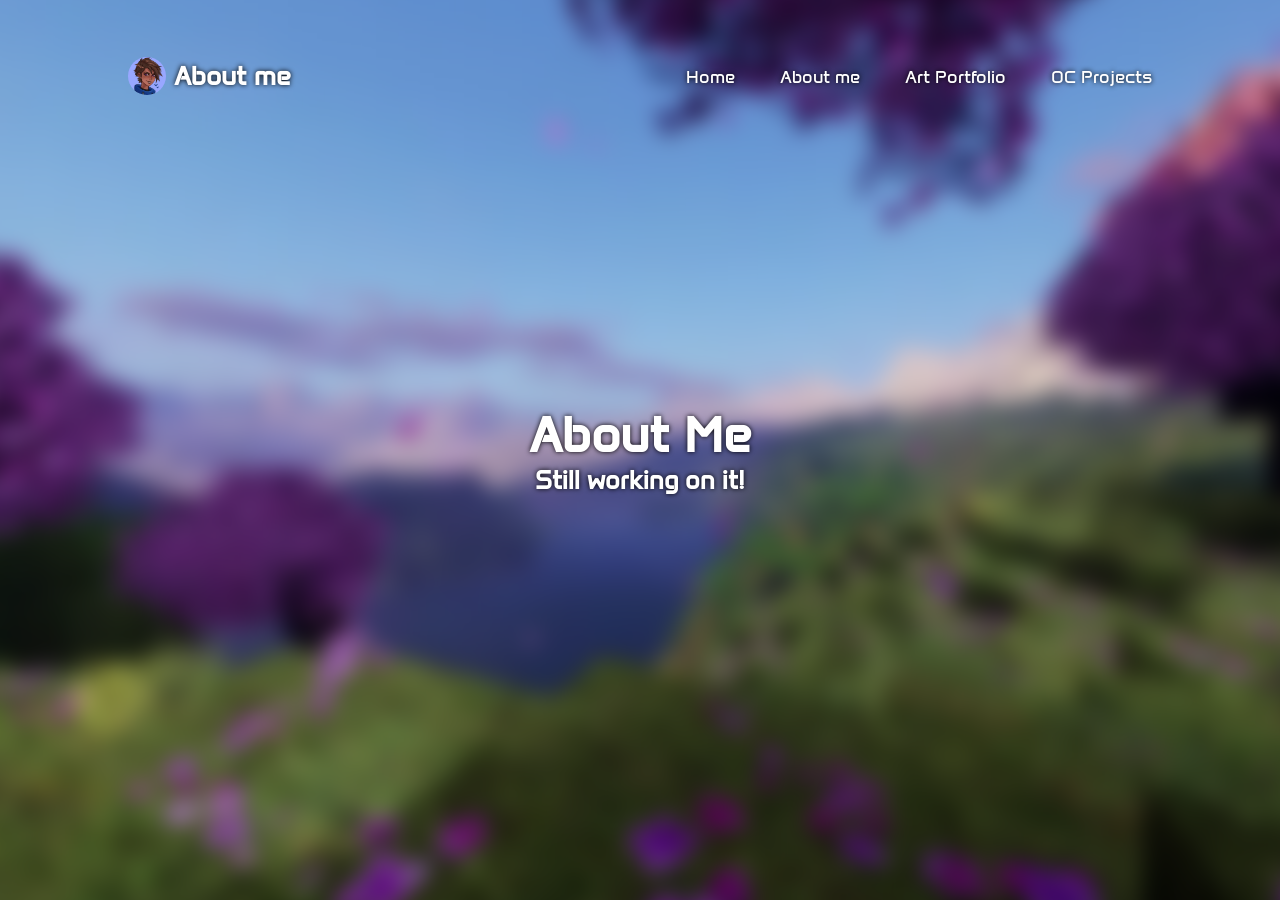
==== about.html @ 32a4ebb0 "new navbar changes and new pages added" ====
<!DOCTYPE html>
<html lang="en">

<head>
  <meta charset="UTF-8">
  <meta name="viewport" content="width=device-width, initial-scale=1.0">
  <meta http-equiv="X-UA-Compatible" content="ie=edge">
  <title>About me - ItzBrenden.com</title>
  <link rel="stylesheet" href="css/index.css">
  <link rel="stylesheet" href="css/navbar.css">
  <link href='https://cdn.boxicons.com/3.0.7/fonts/basic/boxicons.min.css' rel='stylesheet'>
  <link rel="icon" href="./assets/LauraReborn7_PFP.webp" type="image/x-icon">
</head>

<body>
  <div id="background"></div>
  <video id="background-video" autoplay muted loop playsinline>
    <source src="assets/backgrounds/background-mc.webm" type="video/webm">
  </video>

  <header class="header">
    <a href="index.html" class="logo">
      <img src="assets/LauraReborn7_PFP.webp" alt="Laura Reborn" class="logo-icon">
      <p class="logo-text">About me</p>
    </a>

    <input type="checkbox" id="check">
    <label for="check" class="icons">
      <i class='bx  bx-menu' id="menu-icon"></i>
      <i class='bx  bx-x' id="close-icon"></i>
    </label>

    <nav class="navbar">
      <a href="index.html" style="--i:1;">Home</a>
      <a href="" style="--i:2;">About me</a>
      <a href="portfolio.html" style="--i:3;">Art Portfolio</a>
      <a href="projects.html" style="--i:4;">OC Projects</a>
    </nav>
  </header>

  <main>
    <div class="">
      <h1 class="center-object">About Me</h1>
      <h2 class="center-object">Still working on it!</h2>
    </div>
  </main>
  <script>
    const video = document.getElementById("background-video");

    video.addEventListener("canplay", () => {
      video.classList.add("loaded");
    });
  </script>
</body>

</html>
---- css/index.css ----
@font-face {
    font-family: 'Anta';
    src: url(../assets/fonts/Anta-Regular.ttf);
}

:root {
    --blur-amount: 50px;
    --border-radius: 15px;
}

* {
    margin: 0;
    padding: 0;
    box-sizing: border-box;
    font-family: 'Anta';
    -webkit-tap-highlight-color: rgba(255, 255, 255, 0);
}

body {
    margin: 0;
    display: flex;
    justify-content: center;
    align-items: center;
    min-height: 100vh;
    background-color: #191925;
}

/*The following is hidden because it's a good reference point to have for future webpages with similar styling*/

#background {
    background-image: url(../assets/backgrounds/background.webp);
    /* background-color: #919191; */
    height: 95vh;
    width: 100%;
    background-size: cover;
    background-position: center center;
    position: fixed;
    filter: blur(10px);
    transform: scale(1.15);
    top: 0;
    z-index: -1;
}

#background-video {
    position: fixed;
    inset: 0;
    width: 100%;
    height: 100vh;
    object-fit: cover;
    z-index: -1;
    filter: blur(10px);
    transform: scale(1.1);

    opacity: 0;
    transition: opacity 0.5s ease-out;
}

#background-video.loaded {
    opacity: 1;
}

@media (prefers-reduced-motion: reduce) {
    #background-video {
        filter: none;
        transform: none;
        transition: none;
        opacity: 1;
    }
}

.center-object {
    text-align: center;
}

h1 {
    font-size: 50px;
    color: white;
    text-shadow: 0px 0px 5px black;
}

h2{
    font-size: 25px;
    color: white;
    text-shadow: 0px 0px 5px black; 
}

.img-logo {
    width: 10%;
    height: 10%;
    padding-top: 10px;
}

.center-object d {
    color: white;
    text-shadow: 0px 0px 5px black;
}

.container {
    width: fit-content;
    padding: 8px 12px;
    height: 400px; /* 1. Replaced 'auto' with a fixed height */
    margin: 200px auto;
    justify-content: center;
    align-items: center;
    border-radius: 10px;
}

.container-home {
    width: 100%;
    /* aspect-ratio: 4 / 5;  <-- 2. REMOVE THIS so height stops changing based on width */
    padding: 0;
    height: 61vh; /* 3. Replaced 'auto' with a fixed height */
    margin: 0;
    display: flex;
    flex: 1 1 clamp(18rem, 30vw, 26rem);
    justify-content: center;
    align-items: center;
    text-decoration: none;
    color: inherit;
    overflow: hidden;
    border-radius: var(--border-radius);
    opacity: 0;
    transform: translateY(2rem);
    animation: container-home-fade-up 0.8s ease-out forwards;
    will-change: transform, opacity;
}

/* ensure positioned for caption overlay */
.container-home {
    position: relative;
}


.container-home {
    box-shadow: 0 20px 15px rgba(0,0,0,0.45), 0 6px 15px rgba(0,0,0,0.28);
    transform: scale(1.0);
    outline: 4px solid transparent;
    outline-offset: 2px;
    transition: outline-color 0.25s ease, outline-offset 0.25s ease, box-shadow 0.25s ease, transform 0.25s ease;
    
}

.container-image:hover {
    transform: scale(1.05);
}

.container-home:hover{
    outline-color: rgb(255, 255, 255);
    outline-offset: 2px;
    box-shadow: 0 20px 15px rgba(0,0,0,0.45), 0 6px 15px rgba(0,0,0,0.28), 0 0 18px rgba(255, 255, 255, 0.35), 0 0 42px rgba(255, 255, 255, 0.18);
}

.container-home:nth-child(1) {
    animation-delay: 0s;
}

.container-home:nth-child(2) {
    animation-delay: 0.12s;
}

.container-home:nth-child(3) {
    animation-delay: 0.24s;
}

.container-row,
.containers-horizontal {
    display: flex;
    gap: 2rem;
    justify-content: center;
    align-items: stretch;
    flex-wrap: nowrap;
    width: 100%;
    height: auto; /* 4. Optional: You can change this from 1000px back to auto, as the children now dictate the height */
    margin: 0 auto;
    padding: 10%;
}

.glass {
    background: linear-gradient(180deg, rgba(255, 255, 255, 0.1), rgba(255, 255, 255, 0));
    backdrop-filter: blur(var(--blur-amount));
    -webkit-backdrop-filter: blur(var(--blur-amount));
    /* border-radius: var(--border-radius); */
    border: 1px solid rgba(255, 255, 255, 0.18);
}

.container-image {
    display: block;
    width: 100%;
    height: 100%;
    max-width: none;
    max-height: none;
    margin: 0;
    object-fit: cover;
    transition: transform 0.3s ease;
}

/* bottom gradient/blur caption overlay */
.container-caption {
    position: absolute;
    left: 0;
    right: 0;
    bottom: 0;
    padding: 1rem 5rem;
    color: #fff;
    z-index: 3;
    display: flex;
    align-items: center;
    mask: linear-gradient(0,black, black, transparent);
    backdrop-filter: blur(50px);
}

.container-caption {
    justify-content: center;
}
.container-caption span {
    position: relative;
    z-index: 4;
    font-size: 1.5rem;
    font-weight: 700;
    text-shadow: 0 2px 6px rgba(0,0,0,0.6);
}

.action__btns {
    display: flex;
    gap: 1rem;
    justify-content: center;
    margin-top: 20px;
}

.action__btns button {
    font-size: 1rem;
    font-weight: 600;
    letter-spacing: 2px;
    padding: 1rem 2rem;
    border-radius: var(--border-radius);
    box-sizing: border-box;
    color: white;
    transition: .3s;
    cursor: pointer;
}

.action__btns button:hover {
    scale: 1.15;
    background-color: #ffffff69;
}

.action__btns button:active {
    scale: 0.95;
}

.image-grid {
    display: flex;
    gap: 2rem;
    justify-content: center;
    align-items: center;
    flex-wrap: wrap;
    margin: 2rem auto;
}

.image-container {
    flex: 0 1 calc(33.333% - 1.33rem);
    min-width: 200px;
    max-width: 350px;
}

.image-container img {
    width: 100%;
    height: auto;
    border-radius: var(--border-radius);
    object-fit: cover;
    transition: transform 0.3s ease, box-shadow 0.3s ease;
}

.image-container img:hover {
    transform: scale(1.05);
    box-shadow: 0 8px 32px 0 rgba(0, 0, 0, 0.5);
}

@keyframes container-home-fade-up {
    from {
        opacity: 0;
        transform: translateY(2rem);
    }

    to {
        opacity: 1;
        transform: translateY(0);
    }
}

@media (prefers-reduced-motion: reduce) {
    .container-home {
        opacity: 1;
        transform: none;
        animation: none;
        transition: none;
    }
}

@media only screen and (max-width: 910px) {
    .container-row,
    .containers-horizontal {
        flex-wrap: wrap;
        margin: 50px auto 0;
    }

    .container-home {
        flex: 1 1 100%;
        width: 100%;
        height: 300px;
    }
}

@media only screen and (max-width: 650px){
    body {
        align-items: flex-start;
    }

    h1 {
    font-size: 35px;
}

h2{
    font-size: 20px;
}

    .container-row,
    .containers-horizontal {
        gap: 1rem;
        margin: 150px auto 0;
        padding: 0 0.75rem;
        flex-wrap: wrap;
        padding-bottom: 25px;
    }

    .container-home {
        flex: 1 1 100%;
        width: 100%;
        height: 200px;
    }

    .image-grid {
        gap: 1rem;
        margin: 1rem auto;
    }

    .image-container {
        flex: 0 1 calc(50% - 0.5rem);
        min-width: 150px;
    }
}
---- css/navbar.css ----
.header {
    position: fixed;
    top: 2rem;
    left: 50%;
    transform: translateX(-50%);
    width: 85%;
    padding: 1rem 2rem;
    display: flex;
    justify-content: space-between;
    align-items: center;
    z-index: 100;
}

.header::before {
    content: '';
    position: absolute;
    top: 0;
    left: 0;
    width: 100%;
    height: 100%;

    box-sizing: border-box;
    /* box-shadow: 0 8px 32px 0 rgba(0, 0, 0, 0.37); */
    z-index: -1;
}

.logo {
    display: flex;
    align-items: center;
    gap: 0.5rem;
    /* space if you use text + image */
    height: 3.5rem;
    /* controls logo size */
    color: #fff;
    text-decoration: none;
    font-weight: 700;
    font-size: 2rem;
}

.logo img {
    height: 100%;
    width: auto;
    display: block;
    object-fit: contain;
}

/* small circular avatar left of the logo text */
.logo .logo-icon {
    width: 2.4rem;
    height: 2.4rem;
    border-radius: 50%;
    object-fit: cover;
    display: block;
}

.logo-text {
    display: block;
    font-size: 1.65rem;
    text-shadow: 0px 0px 5px black;
}


.navbar a {
    font-size: 1.15rem;
    color: #fff;
    text-decoration: none;
    text-shadow: 0px 0px 5px black;
    font-weight: 500;
    margin-left: 2.5rem;
}

#check {
    display: none;
}

.icons {
    position: absolute;
    right: 0;
    padding: 5%;
    font-size: 2.8rem;
    color: #fff;
    cursor: pointer;
    display: none;
}

@media only screen and (max-width: 1167px) {
    .logo-text {
        display: none;
    }
}

@media only screen and (max-width: 910px) {
    .header {
        width: 95%;
        top: 2rem;
        padding: 2rem 2rem;
    }

    .header::before {
        background: linear-gradient(180deg, rgba(255, 255, 255, 0.1), rgba(255, 255, 255, 0));
        backdrop-filter: blur(var(--blur-amount));
        -webkit-backdrop-filter: blur(var(--blur-amount));
        border-radius: calc(var(--border-radius) + 70px);
        border: 1px solid rgba(255, 255, 255, 0.18);
    }

    /* mirror the menu icon: place logo at the left edge in mobile layout */
    .header .logo {
        position: absolute;
        left: 5%;
        z-index: 101;
    }

    .icons {
        display: inline-flex;
    }

    #check:checked~.icons #menu-icon {
        display: none;
    }

    #check:checked~.icons #close-icon {
        display: block;
    }

    .icons #close-icon {
        display: none;
    }

    .navbar {
        position: absolute;
        top: 4.5rem;
        left: 0;
        width: 100%;
        height: 0;
        opacity: 0;
        background: linear-gradient(180deg, rgb(255, 255, 255, 0.1), rgba(255, 255, 255, 0));
        backdrop-filter: blur(var(--blur-amount));
        -webkit-backdrop-filter: blur(var(--blur-amount));
        border-radius: calc(var(--border-radius));
        /* border-top-left-radius: 0;
        border-top-right-radius: 0; */
        border-bottom: 1px solid rgba(255, 255, 255, 0.18);
        border-left: 1px solid rgba(255, 255, 255, 0.18);
        border-right: 1px solid rgba(255, 255, 255, 0.18);
        overflow: hidden;
        transition: .3s ease;
        z-index: 99;
    }

    #check:checked~.navbar {
        height: 18rem;
        opacity: 1;
    }

    .navbar a {
        display: block;
        font-size: 2rem;
        margin: 1.5rem 0;
        text-align: center;
        opacity: 0;
        transform: translateY(-50px);
        transition: .3s ease;
    }

    #check:checked~.navbar a {
        transform: translateY(0);
        opacity: 1;
        transition-delay: calc(0.15s * var(--i));
    }


}
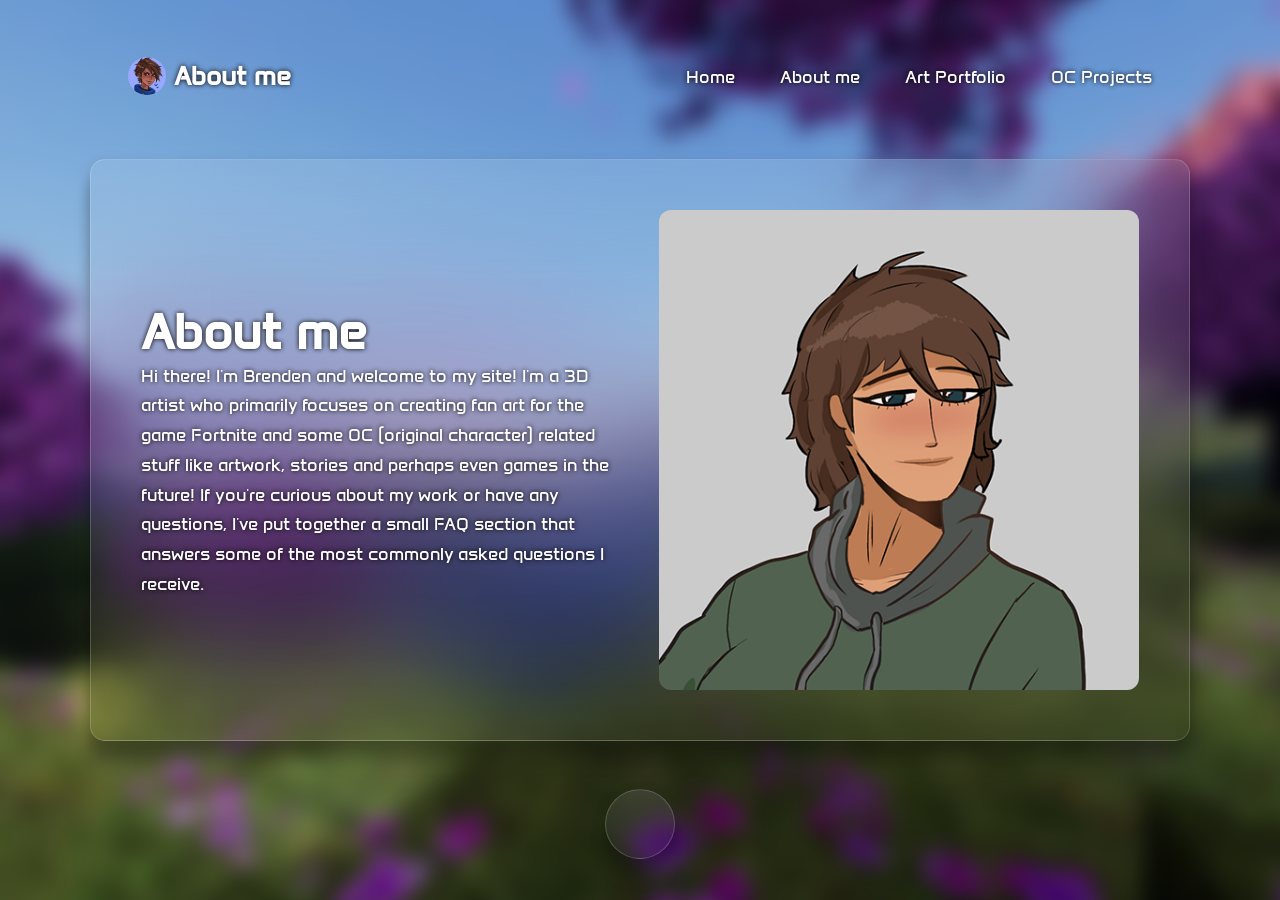
==== commit cc8774e7: "lots of stuff man goddamn" ====
--- a/about.html
+++ b/about.html
@@ -9,10 +9,12 @@
   <link rel="stylesheet" href="css/index.css">
   <link rel="stylesheet" href="css/navbar.css">
   <link href='https://cdn.boxicons.com/3.0.7/fonts/basic/boxicons.min.css' rel='stylesheet'>
+  <link href='https://cdn.boxicons.com/3.0.7/fonts/brands/boxicons-brands.min.css' rel='stylesheet'>
   <link rel="icon" href="./assets/LauraReborn7_PFP.webp" type="image/x-icon">
+  <script type="text/javascript" src="js/portfolio-navbar.js" defer></script>
 </head>
 
-<body>
+<body class="about-page">
   <div id="background"></div>
   <video id="background-video" autoplay muted loop playsinline>
     <source src="assets/backgrounds/background-mc.webm" type="video/webm">
@@ -39,11 +41,25 @@
   </header>
 
   <main>
-    <div class="">
-      <h1 class="center-object">About Me</h1>
-      <h2 class="center-object">Still working on it!</h2>
+    <div class="container glass">
+      <div class="text-content">
+        <h1>About me</h1>
+        <p><a href="doro.html" class="doror">Hi</a> there! I'm Brenden and welcome to my site! I'm a 3D artist who
+          primarily focuses on creating fan art for the game
+          Fortnite and some OC (original character) related stuff like artwork, stories and perhaps even games in the
+          future! If you're curious about my work or have any questions, I've put together a small FAQ section that
+          answers some of the most commonly asked questions I receive.</p>
+      </div>
+      <div class="icon-container">
+        <img src="assets/Female_OC_PFP.png" alt="Server icon" />
+      </div>
     </div>
   </main>
+  <div class="circular-buttons-container">
+    <a href="index.html" rel="noopener noreferrer" class="circular-button glass" aria-label="Back to Home">
+      <i class='bx bx-home button-icon-placeholder' aria-hidden="true"></i>
+    </a>
+  </div>
   <script>
     const video = document.getElementById("background-video");
 
--- a/css/index.css
+++ b/css/index.css
@@ -6,6 +6,7 @@
 :root {
     --blur-amount: 50px;
     --border-radius: 15px;
+    --shadow-strength: 0 20px 15px rgba(0, 0, 0, 0.25), 0 6px 15px rgba(0, 0, 0, 0.15);
 }
 
 * {
@@ -19,6 +20,7 @@
 body {
     margin: 0;
     display: flex;
+    flex-direction: column;
     justify-content: center;
     align-items: center;
     min-height: 100vh;
@@ -78,10 +80,22 @@
     text-shadow: 0px 0px 5px black;
 }
 
-h2{
+h2 {
     font-size: 25px;
     color: white;
-    text-shadow: 0px 0px 5px black; 
+    text-shadow: 0px 0px 5px black;
+}
+
+p {
+    font-size: 18px;
+    color: white;
+    text-shadow: 0px 0px 5px black;
+}
+
+.doror {
+    text-decoration: none;
+    color: white;
+    text-shadow: 0px 0px 5px black;
 }
 
 .img-logo {
@@ -97,19 +111,57 @@
 
 .container {
     width: fit-content;
-    padding: 8px 12px;
-    height: 400px; /* 1. Replaced 'auto' with a fixed height */
+    padding: 50px 50px;
+    height: 400px;
+    /* 1. Replaced 'auto' with a fixed height */
     margin: 200px auto;
     justify-content: center;
     align-items: center;
-    border-radius: 10px;
+    border-radius: var(--border-radius);
+    box-shadow: var(--shadow-strength);
+}
+
+main .container.glass {
+    width: min(100%, 1100px);
+    height: auto;
+    margin: 150px auto 0;
+    display: flex;
+    gap: 2.5rem;
+    opacity: 0;
+    transform: translateY(2rem);
+    animation: container-home-fade-up 0.8s ease-out forwards;
+    will-change: transform, opacity;
+}
+
+main .container.glass .text-content {
+    flex: 1 1 auto;
+    max-width: 68ch;
+}
+
+main .container.glass .text-content p {
+    line-height: 1.65;
+    overflow-wrap: anywhere;
+}
+
+main .container.glass .icon-container {
+    flex: 0 0 auto;
+    display: flex;
+    align-items: center;
+}
+
+main .container.glass .icon-container img {
+    width: clamp(170px, 30rem, 30rem);
+    max-width: 100%;
+    height: auto;
+    border-radius: 12px;
 }
 
 .container-home {
     width: 100%;
     /* aspect-ratio: 4 / 5;  <-- 2. REMOVE THIS so height stops changing based on width */
     padding: 0;
-    height: 61vh; /* 3. Replaced 'auto' with a fixed height */
+    height: 61vh;
+    /* 3. Replaced 'auto' with a fixed height */
     margin: 0;
     display: flex;
     flex: 1 1 clamp(18rem, 30vw, 26rem);
@@ -132,22 +184,21 @@
 
 
 .container-home {
-    box-shadow: 0 20px 15px rgba(0,0,0,0.45), 0 6px 15px rgba(0,0,0,0.28);
+    box-shadow: var(--shadow-strength);
     transform: scale(1.0);
     outline: 4px solid transparent;
     outline-offset: 2px;
     transition: outline-color 0.25s ease, outline-offset 0.25s ease, box-shadow 0.25s ease, transform 0.25s ease;
-    
+
 }
 
 .container-image:hover {
     transform: scale(1.05);
 }
 
-.container-home:hover{
+.container-home:hover {
     outline-color: rgb(255, 255, 255);
     outline-offset: 2px;
-    box-shadow: 0 20px 15px rgba(0,0,0,0.45), 0 6px 15px rgba(0,0,0,0.28), 0 0 18px rgba(255, 255, 255, 0.35), 0 0 42px rgba(255, 255, 255, 0.18);
 }
 
 .container-home:nth-child(1) {
@@ -160,6 +211,10 @@
 
 .container-home:nth-child(3) {
     animation-delay: 0.24s;
+}
+
+.container-home:nth-child(4) {
+    animation-delay: 0.36s;
 }
 
 .container-row,
@@ -170,9 +225,11 @@
     align-items: stretch;
     flex-wrap: nowrap;
     width: 100%;
-    height: auto; /* 4. Optional: You can change this from 1000px back to auto, as the children now dictate the height */
+    height: auto;
+    /* 4. Optional: You can change this from 1000px back to auto, as the children now dictate the height */
     margin: 0 auto;
-    padding: 10%;
+    padding: 10;
+    padding: 8% 10% 1% 10%;
 }
 
 .glass {
@@ -205,19 +262,20 @@
     z-index: 3;
     display: flex;
     align-items: center;
-    mask: linear-gradient(0,black, black, transparent);
+    mask: linear-gradient(0, black, black, transparent);
     backdrop-filter: blur(50px);
 }
 
 .container-caption {
     justify-content: center;
 }
+
 .container-caption span {
     position: relative;
     z-index: 4;
     font-size: 1.5rem;
     font-weight: 700;
-    text-shadow: 0 2px 6px rgba(0,0,0,0.6);
+    text-shadow: 0 2px 6px rgba(0, 0, 0, 0.6);
 }
 
 .action__btns {
@@ -273,7 +331,6 @@
 
 .image-container img:hover {
     transform: scale(1.05);
-    box-shadow: 0 8px 32px 0 rgba(0, 0, 0, 0.5);
 }
 
 @keyframes container-home-fade-up {
@@ -289,7 +346,8 @@
 }
 
 @media (prefers-reduced-motion: reduce) {
-    .container-home {
+    .container-home,
+    main .container.glass {
         opacity: 1;
         transform: none;
         animation: none;
@@ -297,7 +355,79 @@
     }
 }
 
+.circular-buttons-container {
+    display: flex;
+    gap: 1.5rem;
+    justify-content: center;
+    align-items: center;
+    margin-top: 3rem;
+    margin-bottom: 2rem;
+    flex-wrap: wrap;
+}
+
+.circular-button {
+    width: 70px;
+    height: 70px;
+    border-radius: 50%;
+    display: flex;
+    align-items: center;
+    justify-content: center;
+    outline: 4px solid transparent;
+    outline-offset: 2px;
+    box-shadow: var(--shadow-strength);
+    transition: outline-color 0.25s ease, outline-offset 0.25s ease, box-shadow 0.25s ease;
+    text-decoration: none;
+}
+
+.button-icon-placeholder {
+    font-size: 1.6rem;
+    color: rgba(255, 255, 255, 0.85);
+}
+
+.circular-button:hover {
+    outline-color: rgb(255, 255, 255);
+    outline-offset: 2px;
+    /* box-shadow: 0 20px 15px rgba(0,0,0,0.45), 0 6px 15px rgba(0,0,0,0.28), 0 0 18px rgba(255, 255, 255, 0.35), 0 0 42px rgba(255, 255, 255, 0.18); */
+}
+
+.circular-button:active {
+    transform: scale(0.95);
+    outline-offset: 1px;
+}
+
+@media only screen and (max-width: 1180px){
+
+    main .container.glass {
+        width: min(calc(100% - 4rem), 1100px);
+    }
+
+    .container-row{
+        padding: 12% 10% 1% 10%;
+        width: min(calc(100% - 4rem), 1100px);
+    }
+
+}
+
 @media only screen and (max-width: 910px) {
+
+    main .container.glass {
+        flex-direction: column;
+        width: calc(100% - 1.5rem);
+        height: auto;
+        margin: 130px auto 0;
+        padding: 1.25rem;
+        gap: 1rem;
+    }
+
+    main .container.glass .text-content {
+        max-width: 100%;
+        text-align: center;
+    }
+
+    main .container.glass .icon-container {
+        justify-content: center;
+    }
+
     .container-row,
     .containers-horizontal {
         flex-wrap: wrap;
@@ -309,20 +439,47 @@
         width: 100%;
         height: 300px;
     }
-}
-
-@media only screen and (max-width: 650px){
+
+    .circular-button {
+        width: 60px;
+        height: 60px;
+        justify-content: center;
+        align-items: center;
+    }
+
+    .circular-buttons-container {
+        width: 100%;
+        justify-content: center;
+    }
+
+        .circular-buttons-container {
+        position: fixed;
+        left: 0;
+        right: 0;
+        bottom: 0;
+        width: 100%;
+        margin: 0;
+        padding: 0.65rem 0.5rem calc(1.5rem + env(safe-area-inset-bottom));
+        justify-content: center;
+        align-items: center;
+        flex-wrap: nowrap;
+        z-index: 20;
+    }
+}
+
+@media only screen and (max-width: 650px) {
     body {
         align-items: flex-start;
+        padding-bottom: 110px;
     }
 
     h1 {
-    font-size: 35px;
-}
-
-h2{
-    font-size: 20px;
-}
+        font-size: 35px;
+    }
+
+    h2 {
+        font-size: 20px;
+    }
 
     .container-row,
     .containers-horizontal {
@@ -348,4 +505,16 @@
         flex: 0 1 calc(50% - 0.5rem);
         min-width: 150px;
     }
+
+
+
+    .circular-button {
+        width: 58px;
+        height: 58px;
+        flex: 0 0 58px;
+    }
+
+    .button-icon-placeholder {
+        font-size: 1.35rem;
+    }
 }
--- a/css/navbar.css
+++ b/css/navbar.css
@@ -89,6 +89,23 @@
     }
 }
 
+@media only screen and (min-width: 911px) {
+  .portfolio-page .header::before, .about-page .header::before {
+    background: linear-gradient(180deg, rgba(255, 255, 255, 0.1), rgba(255, 255, 255, 0));
+    backdrop-filter: blur(var(--blur-amount));
+    -webkit-backdrop-filter: blur(var(--blur-amount));
+    border-radius: calc(var(--border-radius) + 70px);
+    border: 1px solid rgba(255, 255, 255, 0.18);
+    opacity: 0;
+    transition: opacity 0.25s ease;
+    will-change: opacity;
+  }
+
+  .portfolio-page .header.is-overlapping::before, .about-page .header.is-overlapping::before {
+    opacity: 1;
+  }
+}
+
 @media only screen and (max-width: 910px) {
     .header {
         width: 95%;
